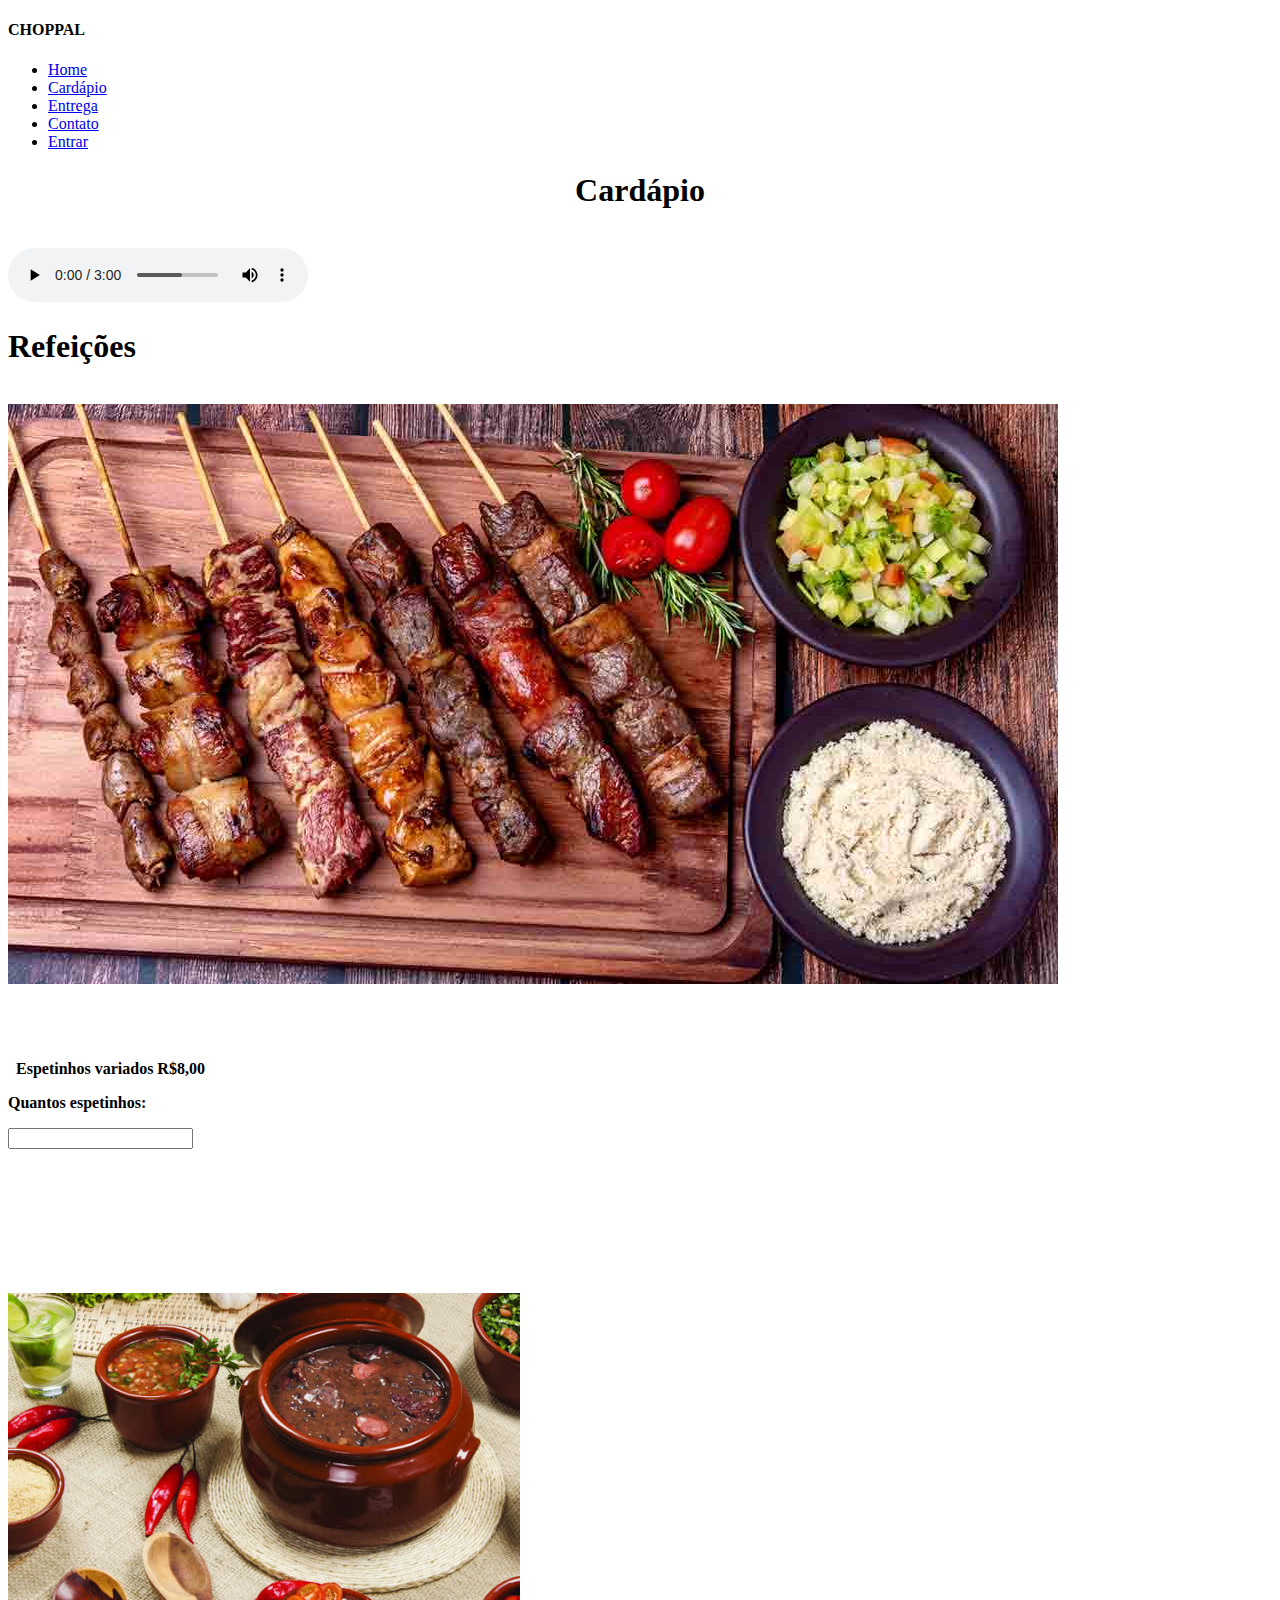
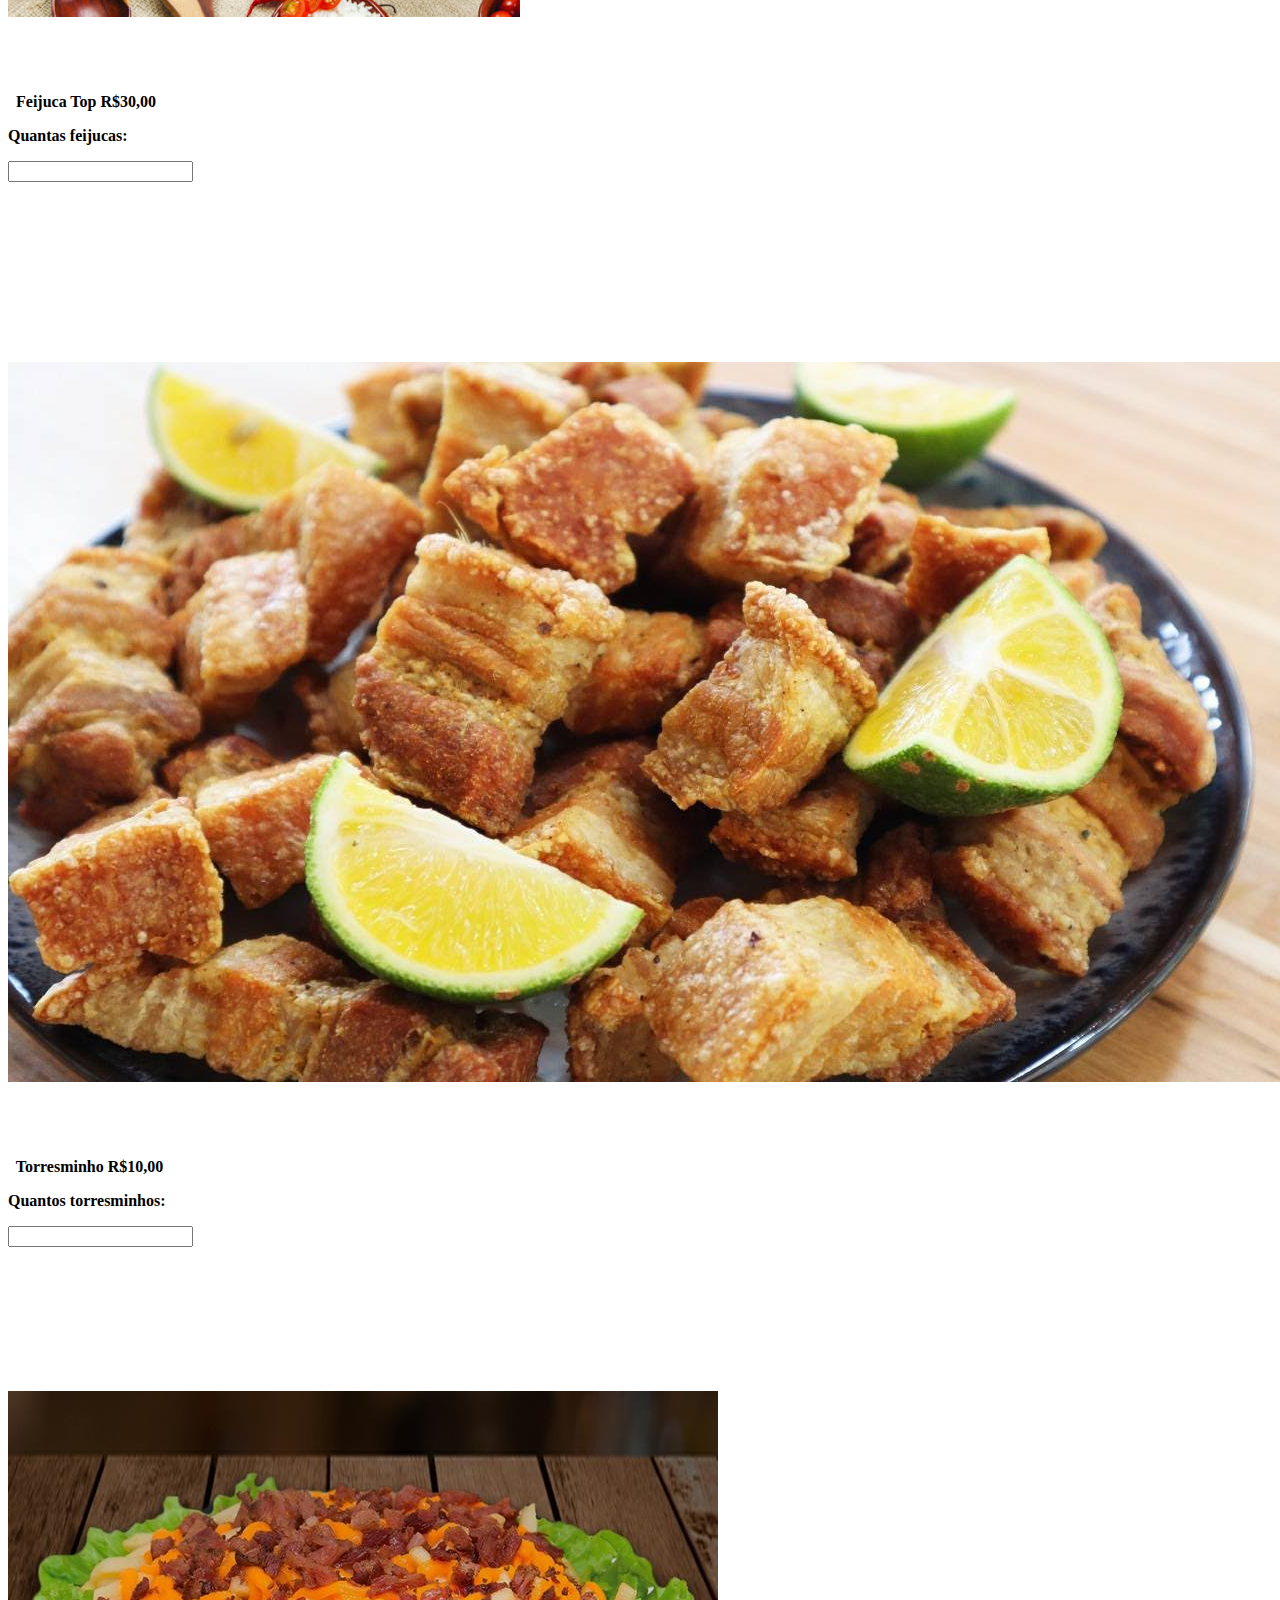
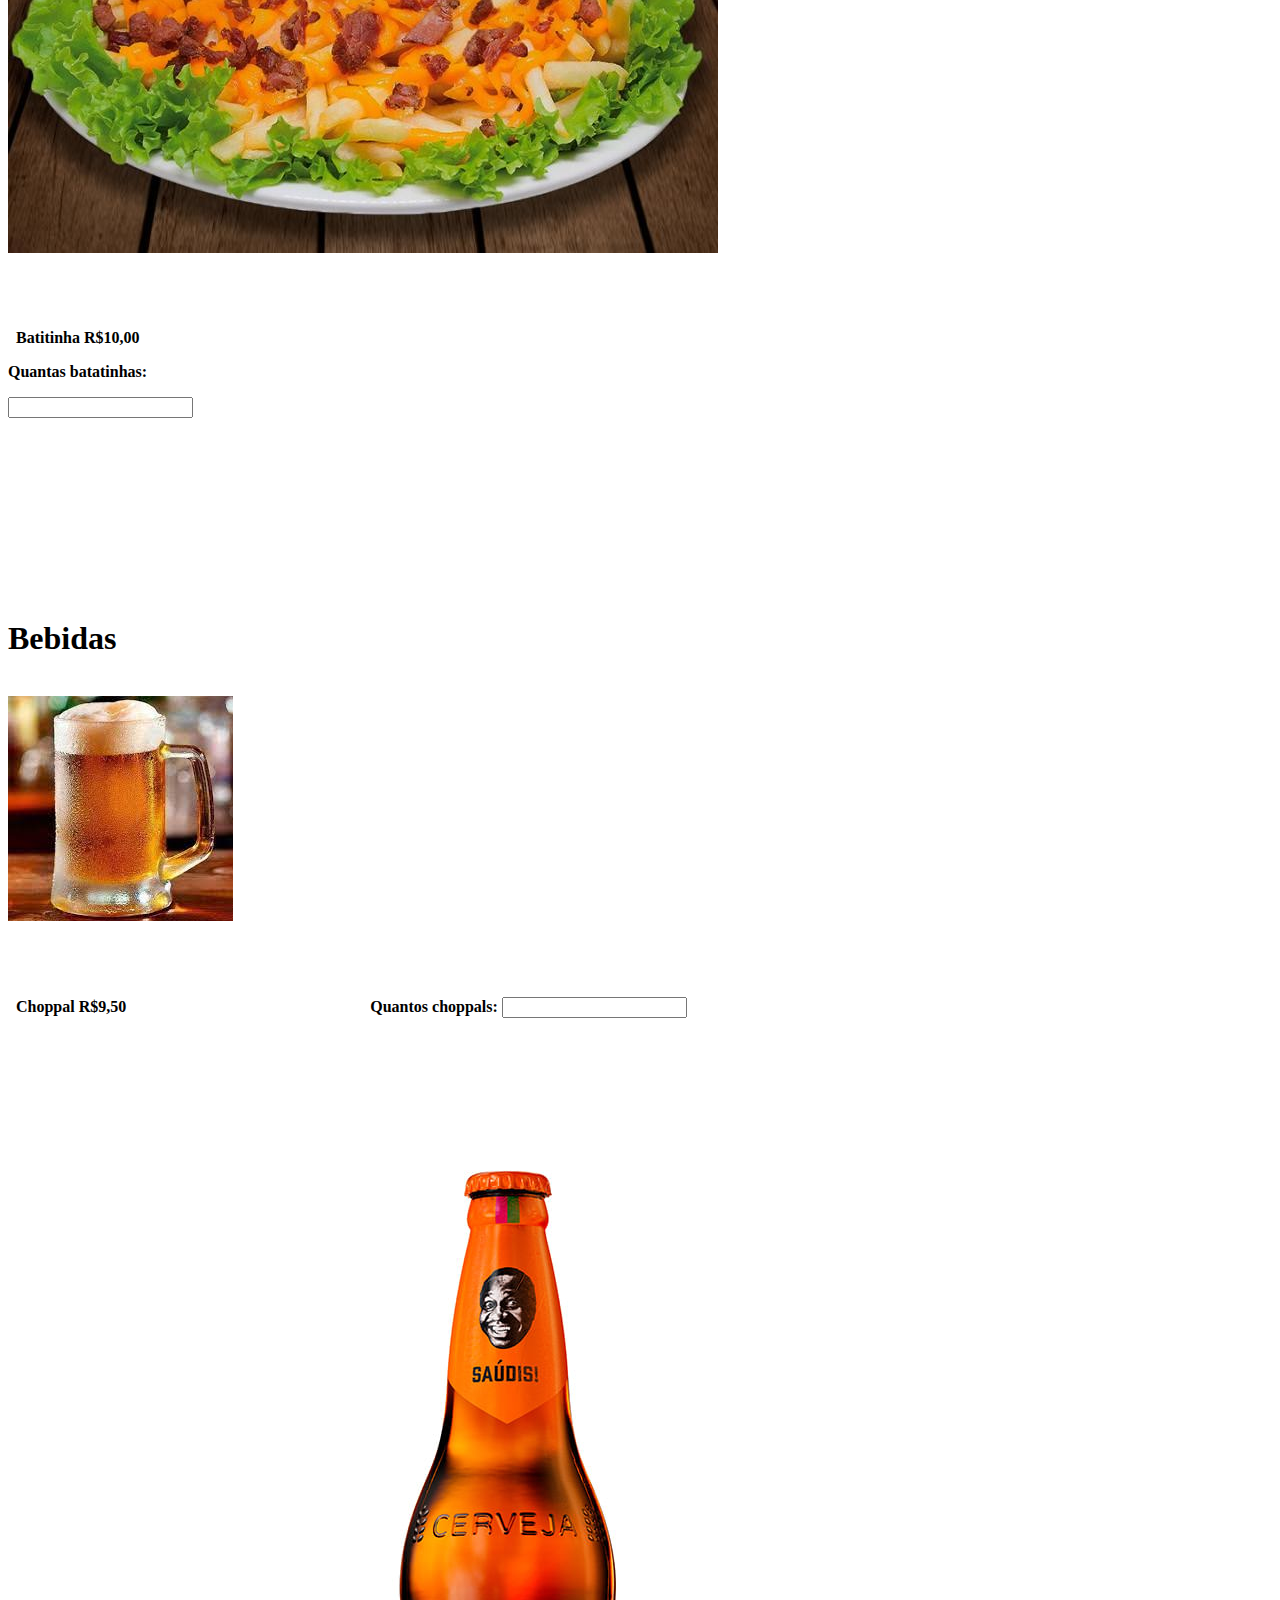
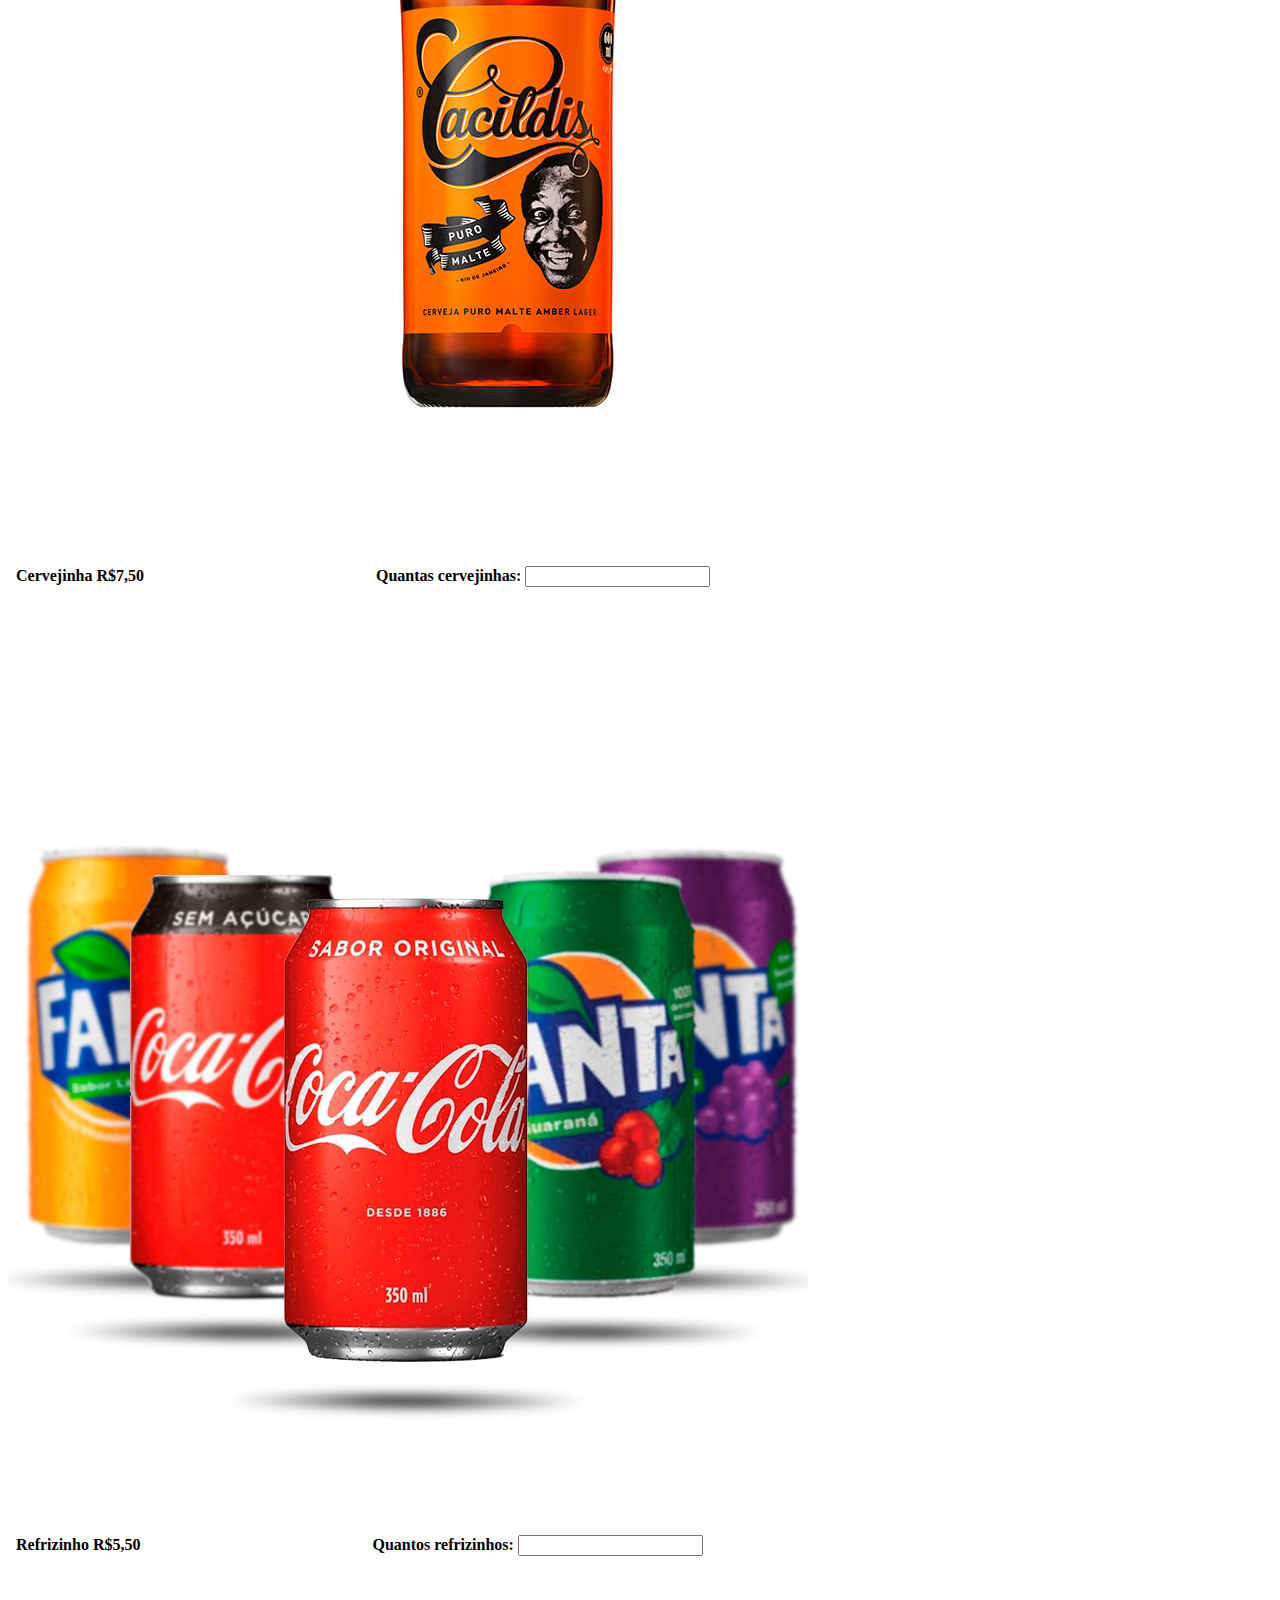
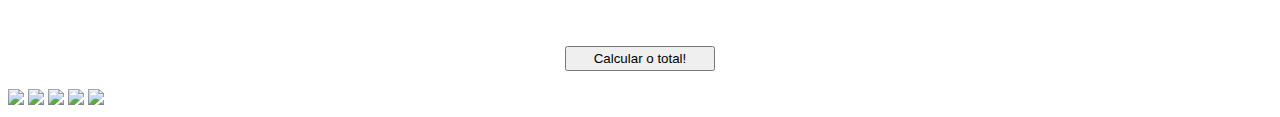
==== Cardapio.html @ 03def3b5 "Add files via upload" ====
<!DOCTYPE html>
<html>
<head>
	<meta charset="utf-8">
	<title>Choppal</title>
	<link rel="stylesheet" href="cardapio.css">
	<link rel="preconnect" href="https://fonts.gstatic.com">
	<link href="https://fonts.googleapis.com/css2?family=Roboto+Mono:wght@300&display=swap" rel="stylesheet">
</head>
<body>
    <nav>
        <div class="logo">
                <h4>CHOPPAL</h4>
        </div>
            <ul class="nav-links">
                <li>
                    <a href="Choppal.html">Home</a>
                </li>
                <li>
                    <a href="Cardapio.html">Cardápio</a>
                </li>
                <li>
                    <a href="entrega.html">Entrega</a>
                </li>
                <li>
                    <a href="contato.html">Contato</a>
                </li>
                <li>
                    <a href="entrar.html">Entrar</a>
                </li>
            </ul>
    </nav>
 	<div class="corpo">
        <b>
        <center><h1>Cardápio</h1></center><br/>

         <audio preload="auto" controls="controls" class="musica">
            <source src="audios/Thiaguinho   Vamo Que Vamo.mp3" type="audio/mpeg" />
          Your browser does not support the audio element.
        </audio>

         <h1>Refeições</h1><br/>
 		<img src="Imagens/espetinho.jpg" class="espeto">
            <br/><br/><br/><br/><br/> &nbsp Espetinhos variados R$8,00
            <p class="pe">Quantos espetinhos:</p><input id="c1" type="number" class="calculo"><br/><br/><br/><br/><br/><br/><br/><br/><br/>
        <img src="Imagens/feijuca top.jpg" class="feijuca">
            <br/><br/><br/><br/><br/> &nbsp Feijuca Top R$30,00 
            <p class="pf">Quantas feijucas:</p><input id="c2" type="number" class="calculo"><br/><br/><br/><br/><br/><br/><br/><br/><br/><br/><br/>
        <img src="Imagens/torresmo.jpg" class="torresmo">
            <br/><br/><br/><br/><br/> &nbsp Torresminho R$10,00 
            <p class="pt">Quantos torresminhos:</p> <input id="c3" type="number" class="calculo"><br/><br/><br/><br/><br/><br/><br/><br/><br/>
        <img src="Imagens/batata.jpg" class="batata">
            <br/><br/><br/><br/><br/> &nbsp Batitinha R$10,00
            <p class="pb">Quantas batatinhas:</p> <input id="c4" type="number" class="calculo"><br/><br/><br/><br/><br/><br/><br/><br/><br/><br/><br/>
        <h1>Bebidas</h1><br/>
        <img src="Imagens/chopppp.jpg" class="chopp">
            <br/><br/><br/><br/><br/> &nbsp Choppal R$9,50 &nbsp&nbsp&nbsp&nbsp&nbsp&nbsp&nbsp&nbsp&nbsp&nbsp&nbsp&nbsp&nbsp&nbsp&nbsp&nbsp&nbsp&nbsp&nbsp&nbsp&nbsp&nbsp&nbsp&nbsp&nbsp&nbsp&nbsp&nbsp&nbsp&nbsp&nbsp&nbsp&nbsp&nbsp&nbsp&nbsp&nbsp&nbsp&nbsp&nbsp&nbsp&nbsp&nbsp&nbsp&nbsp&nbsp&nbsp&nbsp&nbsp&nbsp&nbsp&nbsp&nbsp&nbsp&nbsp&nbsp&nbsp&nbsp&nbsp 
            Quantos choppals: <input id="b1" type="number" class="calculob"><br/><br/><br/><br/><br/>
        <img src="Imagens/cerva.jpg" class="cerva">
            <br/><br/><br/><br/><br/> &nbsp Cervejinha R$7,50 &nbsp&nbsp&nbsp&nbsp&nbsp&nbsp&nbsp&nbsp&nbsp&nbsp&nbsp&nbsp&nbsp&nbsp&nbsp&nbsp&nbsp&nbsp&nbsp&nbsp&nbsp&nbsp&nbsp&nbsp&nbsp&nbsp&nbsp&nbsp&nbsp&nbsp&nbsp&nbsp&nbsp&nbsp&nbsp&nbsp&nbsp&nbsp&nbsp&nbsp&nbsp&nbsp&nbsp&nbsp&nbsp&nbsp&nbsp&nbsp&nbsp&nbsp&nbsp&nbsp&nbsp&nbsp&nbsp&nbsp 
            Quantas cervejinhas: <input id="b2" type="number" class="calculob"><br/><br/><br/><br/><br/>
        <img src="Imagens/refri.jpg" class="refri">
            <br/><br/><br/><br/><br/> &nbsp Refrizinho R$5,50 &nbsp&nbsp&nbsp&nbsp&nbsp&nbsp&nbsp&nbsp&nbsp&nbsp&nbsp&nbsp&nbsp&nbsp&nbsp&nbsp&nbsp&nbsp&nbsp&nbsp&nbsp&nbsp&nbsp&nbsp&nbsp&nbsp&nbsp&nbsp&nbsp&nbsp&nbsp&nbsp&nbsp&nbsp&nbsp&nbsp&nbsp&nbsp&nbsp&nbsp&nbsp&nbsp&nbsp&nbsp&nbsp&nbsp&nbsp&nbsp&nbsp&nbsp&nbsp&nbsp&nbsp&nbsp&nbsp&nbsp 
            Quantos refrizinhos: <input id="b3" type="number" class="calculob"><br/><br/><br/><br/><br/>
        <br>
            <center><input type="Button" style="width:150px;height:25px" value="Calcular o total!" onclick="total()">
        <br>
        <script>
        function total(){
		    var c1 = parseFloat (document.getElementById("c1").value);
		    var c2 = parseFloat (document.getElementById("c2").value);
		    var c3 = parseFloat (document.getElementById("c3").value);
		    var c4 = parseFloat (document.getElementById("c4").value);
		    var b1 = parseFloat (document.getElementById("b1").value);
		    var b2 = parseFloat (document.getElementById("b2").value);
		    var b3 = parseFloat (document.getElementById("b3").value);

		var total = ((c1*8)+(c2*30)+(c3*10)+(c4*10)+(b1*9,50)+(b2*7,50)+(b3*5,50))

		if (total >= 1)
				alert ("Total da conta! R$" +total)

	}

        </script>
        </br>
    </div> 

 	<footer>
 		<div class="infos">
            <img src="imagens/Formas de pagamento.png" class="pay">
            <a href="contato.html"><img src="imagens/email.png" class="email"></a>
            <a href="contato.html"><img src="imagens/telefone.png" class="telefone"></a>
            <a href="contato.html"><img src="imagens/whatsapp.png" class="whatsapp"></a>
            <a href="contato.html"><img src="imagens/instagram.png" class="instagram"></a>
 		</div>
 	</footer>

</body>
</html>
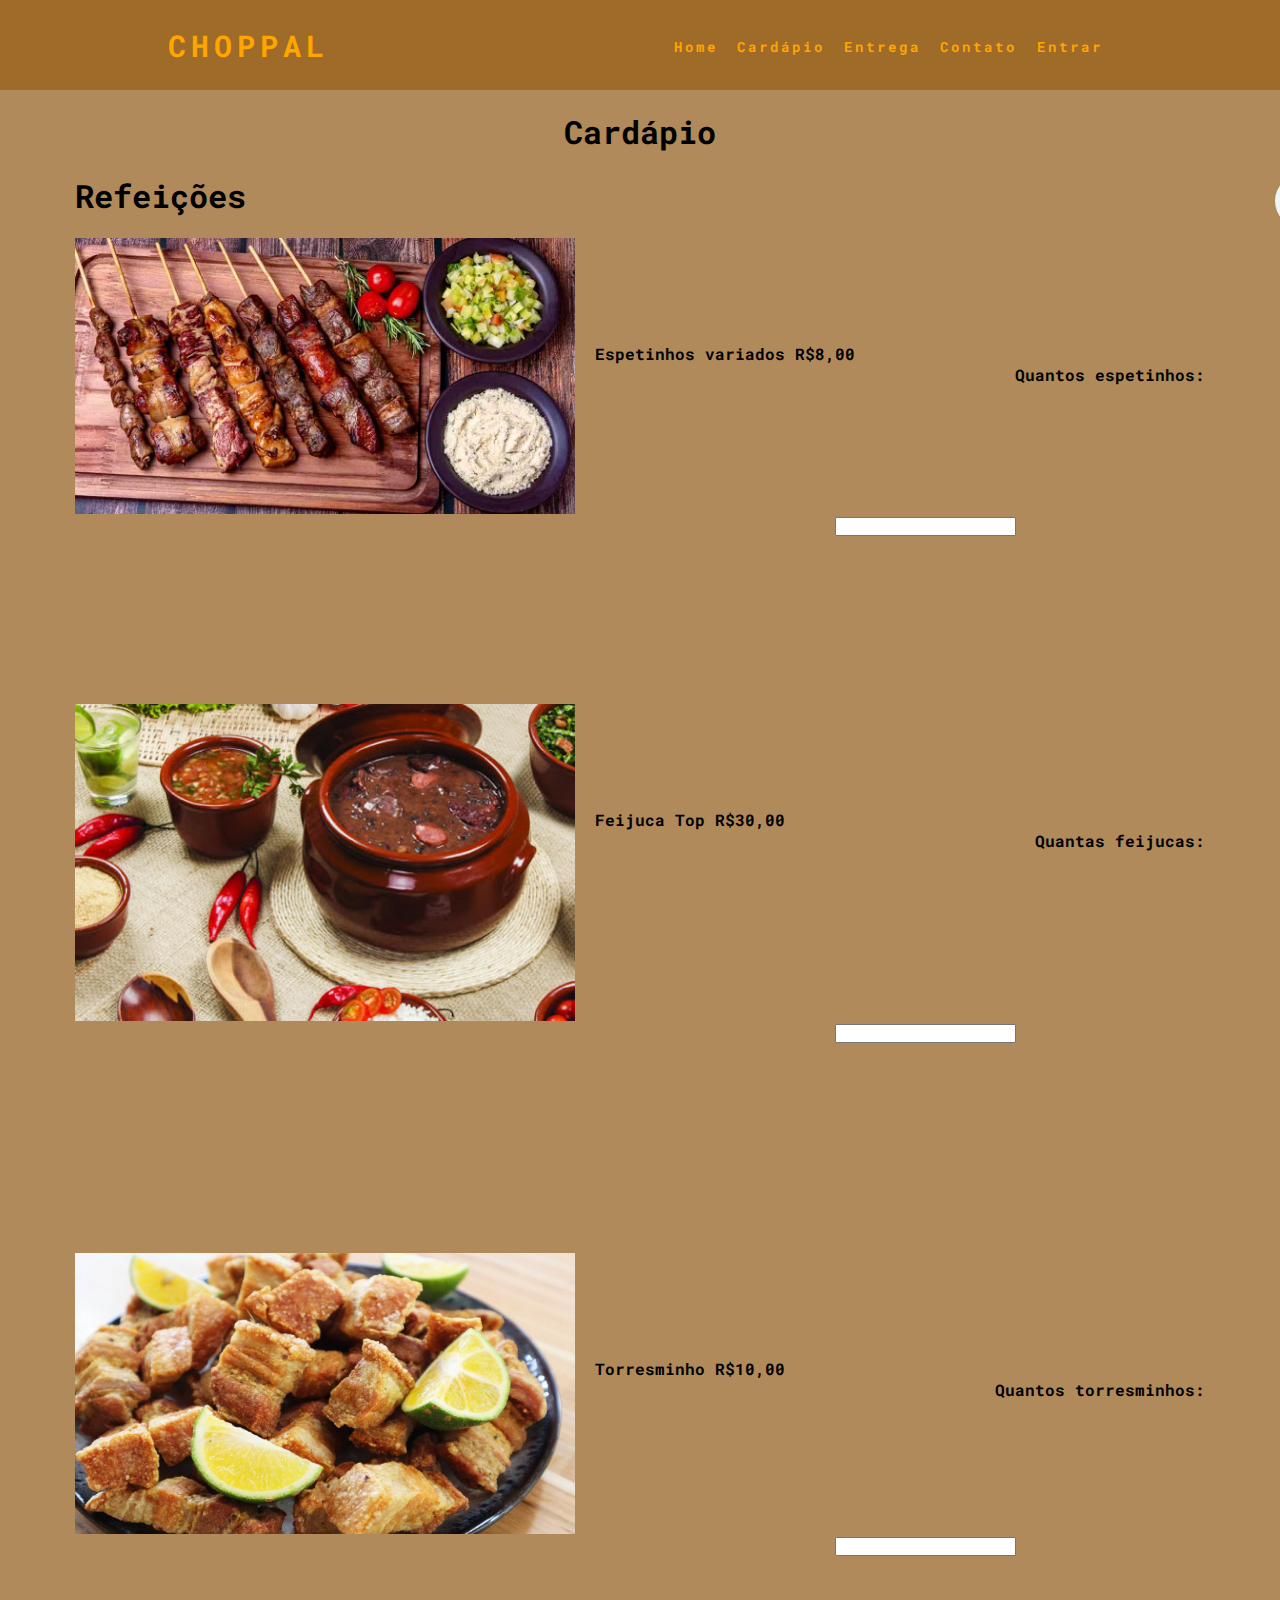
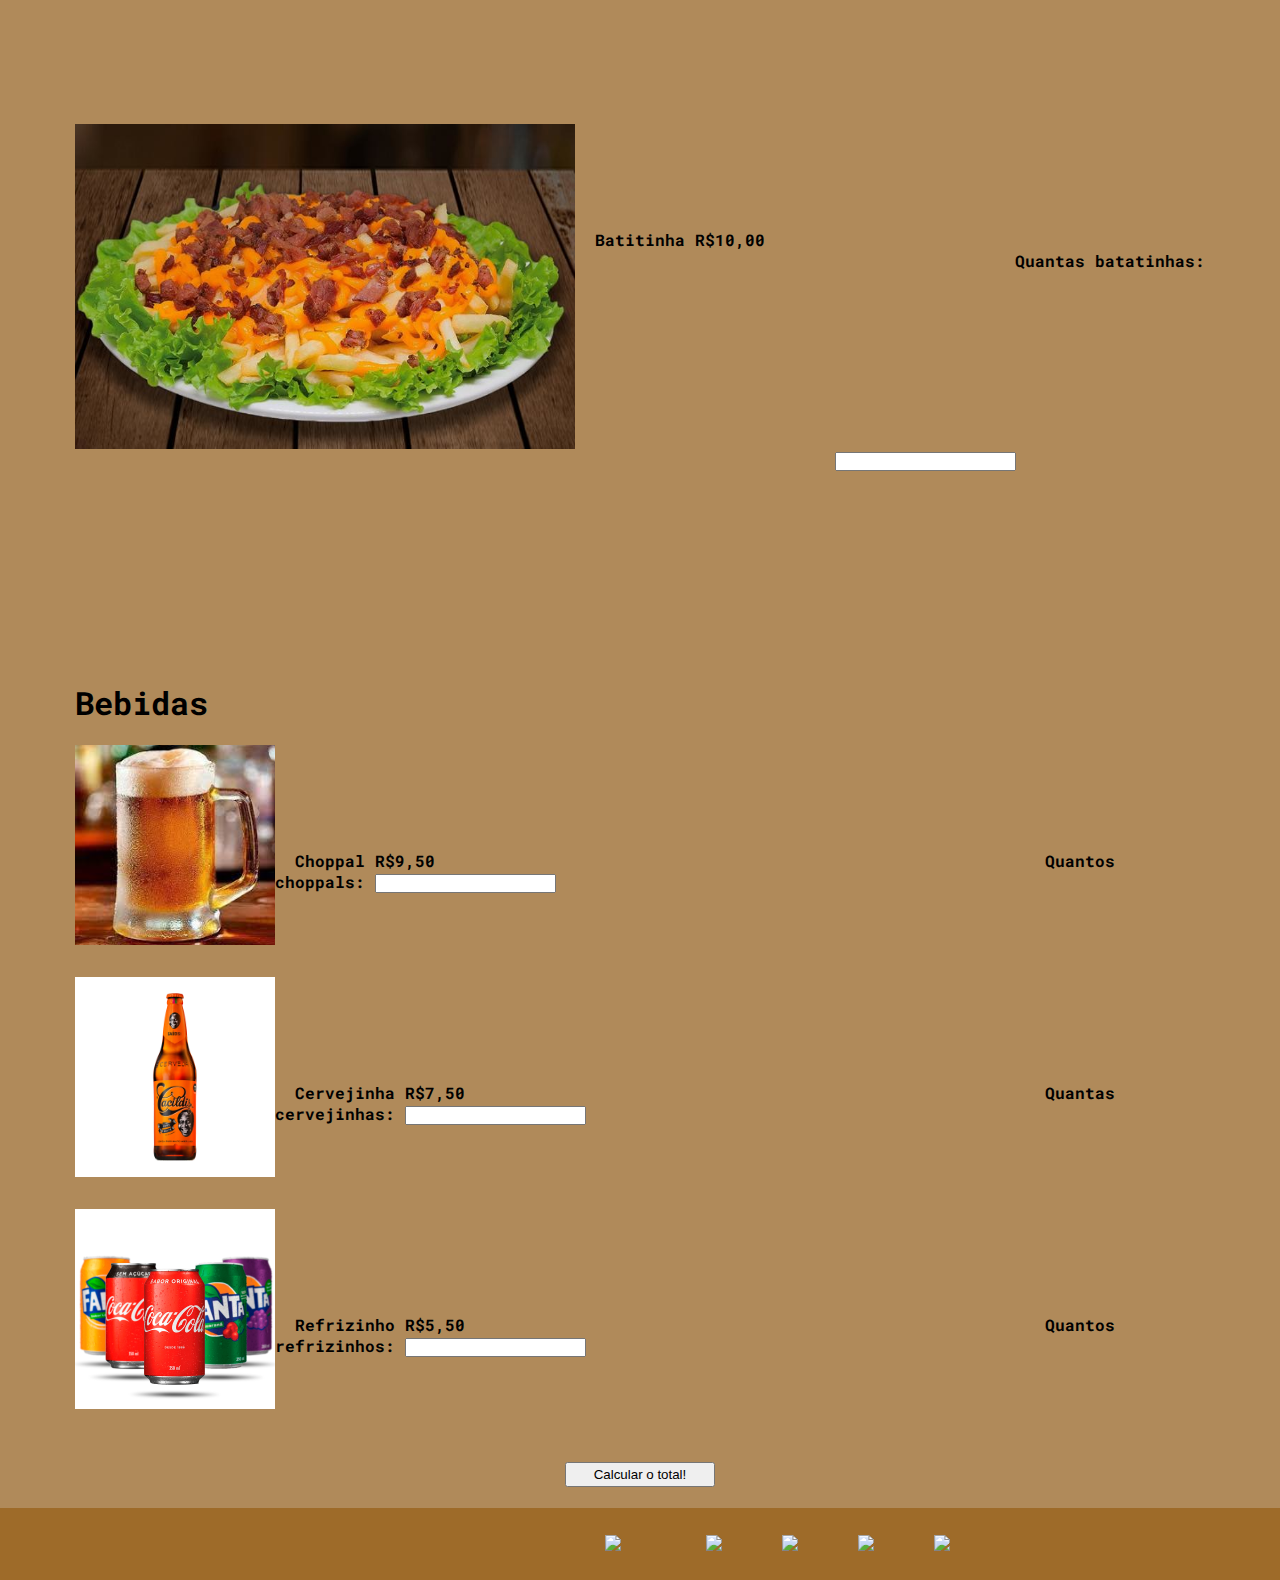
==== commit d5b10ed3: "Add files via upload" ====
--- a/Cardapio.html
+++ b/Cardapio.html
@@ -3,7 +3,7 @@
 <head>
 	<meta charset="utf-8">
 	<title>Choppal</title>
-	<link rel="stylesheet" href="cardapio.css">
+	<link rel="stylesheet" href="Cardapio.css">
 	<link rel="preconnect" href="https://fonts.gstatic.com">
 	<link href="https://fonts.googleapis.com/css2?family=Roboto+Mono:wght@300&display=swap" rel="stylesheet">
 </head>
@@ -14,7 +14,7 @@
         </div>
             <ul class="nav-links">
                 <li>
-                    <a href="Choppal.html">Home</a>
+                    <a href="index.html">Home</a>
                 </li>
                 <li>
                     <a href="Cardapio.html">Cardápio</a>
--- a/Cardapio.css
+++ b/Cardapio.css
@@ -0,0 +1,148 @@
+*{
+    margin: 0px;
+    padding: 0px;
+    box-sizing: border-box;
+}
+
+nav{
+    display: flex;
+    justify-content: space-around;
+    align-items: center;
+    min-height: 10vh;
+    font-family: 'Roboto Mono', monospace;
+    background-color:#9e6b29;
+}
+
+.corpo{
+    
+    background: #900;
+    padding-top: 20px;
+    padding-right: 75px;
+    padding-left: 75px;
+    font-family: 'Roboto Mono', monospace;
+    background-color: #b08a5a;
+    
+}
+
+footer{
+    display: flex;
+    justify-content: space-around;
+    align-items: center;
+    min-height: 8vh;
+    font-family: 'Roboto Mono', monospace;
+    background-color:#9e6b29;
+}
+
+.logo{
+    color: #ffa500 ;
+    text-transform: uppercase;
+    letter-spacing: 5px;
+    font-weight: bold;
+    font-size: 30px;
+}
+
+.nav-links{
+    display: flex;
+    justify-content: space-around;
+    width: 35%;
+}
+
+.nav-links{
+    list-style: none;
+}
+
+.nav-links a{
+    color: #ffa500 ;
+    text-decoration: none;
+    letter-spacing: 3px;
+    font-weight: bold;
+    font-size: 14px;
+}
+
+.musica{
+    position:absolute;
+    margin-left: 1500px;
+}
+
+.espeto{
+    width: 500px;
+    float: left;
+    
+
+}
+.feijuca{
+    width: 500px;
+    float: left;
+    
+}
+.torresmo{
+    width: 500px;
+   float: left;
+}
+.batata{
+    width: 500px;
+    float: left;
+}
+.chopp{
+    width: 200px;
+    float: left;
+}
+.cerva{
+    width: 200px;
+    float: left;
+}
+.refri{
+    width: 200px;
+    float: left;
+}
+
+.pay{
+    width: 700px;
+    margin-left: 275px;
+}
+
+.email{
+    width: 35px;
+    margin-left: 75px;
+}
+
+.telefone{
+    width: 35px;
+    margin-left: 50px;
+}
+
+.whatsapp{
+    width: 35px;
+    margin-left: 50px;
+}
+
+.instagram{
+    width: 35px;
+    margin-left: 50px;
+}
+
+@media screen and (max-width:1600px){
+    .musica{
+        margin-left: 1200px;
+    }
+
+    .calculo{
+        margin-left:760px;
+    }
+
+    .pe{
+        text-align: right;
+    }
+
+    .pf{
+        text-align: right;
+    }
+
+    .pt{
+        text-align: right;
+    }
+
+    .pb{
+        text-align: right;
+    }
+}